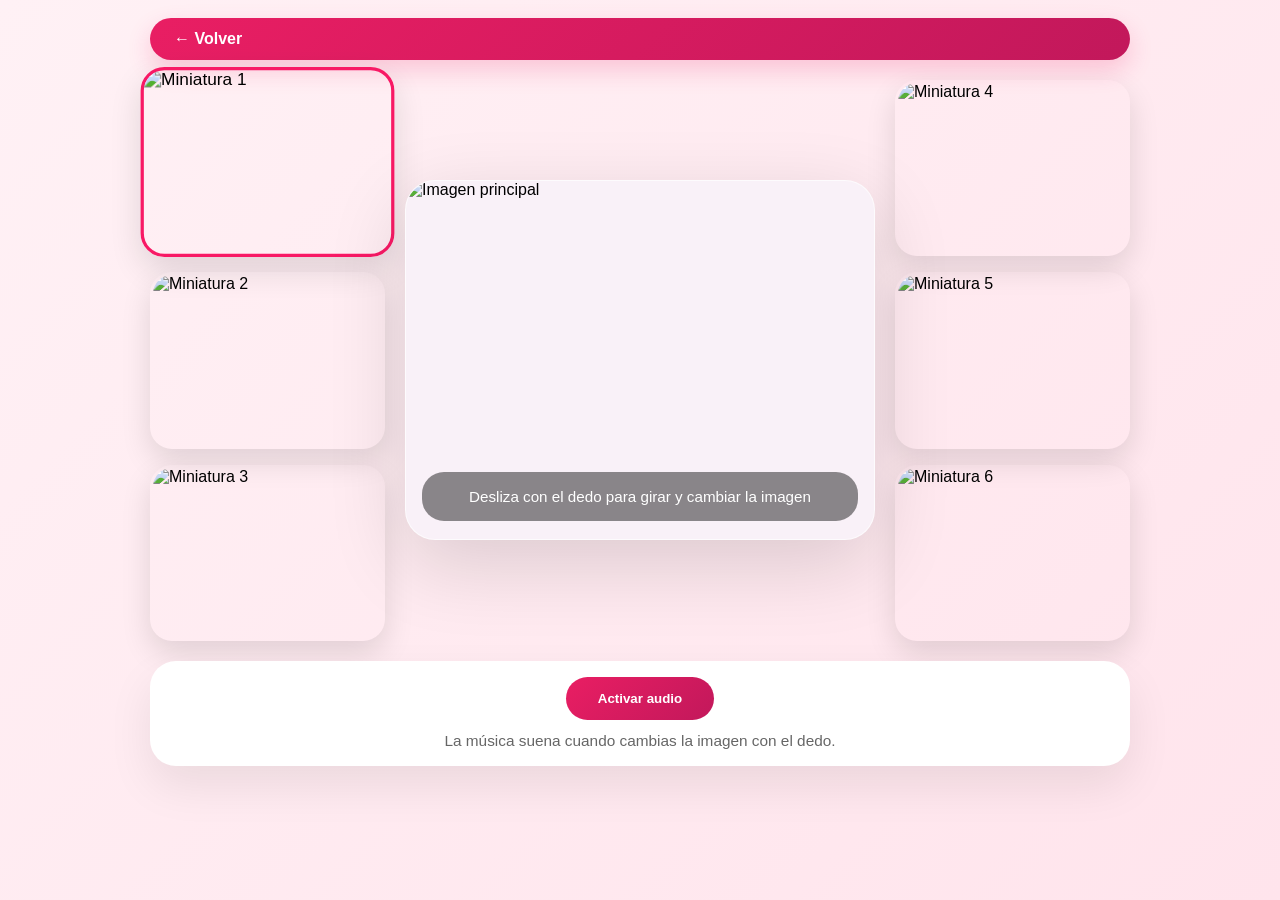
==== galeria.html @ 2ebab32c "Add files via upload" ====
<!DOCTYPE html>
<html lang="es">
<head>
    <meta charset="UTF-8">
    <meta name="viewport" content="width=device-width, initial-scale=1.0">
    <title>Galería de Fotos - Día de la Madre</title>
    <link rel="stylesheet" href="galeria.css">
</head>
<body>
    <div class="contenedor-galeria">
        <a href="index.html" class="boton-volver">← Volver</a>

        <div class="galeria-grid">
            <div class="lado lado-izquierdo">
                <div class="miniatura" data-index="0">
                    <img src="https://via.placeholder.com/180x140/FF69B4/FFFFFF?text=1" alt="Miniatura 1">
                </div>
                <div class="miniatura" data-index="1">
                    <img src="https://via.placeholder.com/180x140/FFB6C1/FFFFFF?text=2" alt="Miniatura 2">
                </div>
                <div class="miniatura" data-index="2">
                    <img src="https://via.placeholder.com/180x140/FFC0CB/FFFFFF?text=3" alt="Miniatura 3">
                </div>
            </div>

            <div class="imagen-principal" id="imagenPrincipal">
                <img id="imagenPrincipalImg" src="https://via.placeholder.com/500x400/FF69B4/FFFFFF?text=Foto+1" alt="Imagen principal">
                <div class="mensaje-tactil">Desliza con el dedo para girar y cambiar la imagen</div>
            </div>

            <div class="lado lado-derecho">
                <div class="miniatura" data-index="3">
                    <img src="https://via.placeholder.com/180x140/FFE4E1/FFFFFF?text=4" alt="Miniatura 4">
                </div>
                <div class="miniatura" data-index="4">
                    <img src="https://via.placeholder.com/180x140/E91E63/FFFFFF?text=5" alt="Miniatura 5">
                </div>
                <div class="miniatura" data-index="5">
                    <img src="https://via.placeholder.com/180x140/C2185B/FFFFFF?text=6" alt="Miniatura 6">
                </div>
            </div>
        </div>

        <div class="audio-panel">
            <button id="botonAudio" class="boton-audio">Activar audio</button>
            <p>La música suena cuando cambias la imagen con el dedo.</p>
        </div>
    </div>

    <script>
        const imagenes = [
            'https://via.placeholder.com/500x400/FF69B4/FFFFFF?text=Foto+1',
            'https://via.placeholder.com/500x400/FFB6C1/FFFFFF?text=Foto+2',
            'https://via.placeholder.com/500x400/FFC0CB/FFFFFF?text=Foto+3',
            'https://via.placeholder.com/500x400/FFE4E1/FFFFFF?text=Foto+4',
            'https://via.placeholder.com/500x400/E91E63/FFFFFF?text=Foto+5',
            'https://via.placeholder.com/500x400/C2185B/FFFFFF?text=Foto+6'
        ];
        const miniaturas = document.querySelectorAll('.miniatura');
        const imagenPrincipal = document.getElementById('imagenPrincipalImg');
        const imagenContenedor = document.getElementById('imagenPrincipal');
        const botonAudio = document.getElementById('botonAudio');
        let indiceActual = 0;
        let startX = 0;
        let audioContext;

        function actualizarImagen(nuevoIndice) {
            indiceActual = (nuevoIndice + imagenes.length) % imagenes.length;
            imagenPrincipal.src = imagenes[indiceActual];
            miniaturas.forEach((mini, index) => {
                mini.classList.toggle('activo', index === indiceActual);
            });
            if (audioContext) {
                sonarNota(indiceActual);
            }
        }

        miniaturas.forEach(mini => {
            mini.addEventListener('click', () => {
                actualizarImagen(Number(mini.dataset.index));
            });
        });

        imagenContenedor.addEventListener('touchstart', e => {
            startX = e.changedTouches[0].clientX;
            imagenContenedor.style.transition = 'none';
            imagenContenedor.classList.add('deslizando');
        });

        imagenContenedor.addEventListener('touchmove', e => {
            const deltaX = e.changedTouches[0].clientX - startX;
            imagenContenedor.style.transform = `perspective(800px) rotateY(${deltaX / 8}deg)`;
        });

        imagenContenedor.addEventListener('touchend', e => {
            const deltaX = e.changedTouches[0].clientX - startX;
            imagenContenedor.style.transition = 'transform 0.35s ease';
            imagenContenedor.style.transform = 'perspective(800px) rotateY(0deg)';
            imagenContenedor.classList.remove('deslizando');
            if (deltaX > 40) {
                actualizarImagen(indiceActual - 1);
            } else if (deltaX < -40) {
                actualizarImagen(indiceActual + 1);
            }
        });

        function iniciarAudio() {
            if (audioContext) return;
            audioContext = new (window.AudioContext || window.webkitAudioContext)();
            botonAudio.textContent = 'Audio activado';
            sonarNota(indiceActual);
        }

        function sonarNota(posicion) {
            if (!audioContext) return;
            const frecuencia = 220 + posicion * 45;
            const osc = audioContext.createOscillator();
            const ganancia = audioContext.createGain();
            osc.type = 'sine';
            osc.frequency.value = frecuencia;
            osc.connect(ganancia);
            ganancia.connect(audioContext.destination);
            ganancia.gain.value = 0.12;
            osc.start();
            osc.stop(audioContext.currentTime + 0.15);
        }

        botonAudio.addEventListener('click', iniciarAudio);
        actualizarImagen(indiceActual);
    </script>
</body>
</html>
---- galeria.css ----
* {
    margin: 0;
    padding: 0;
    box-sizing: border-box;
}

body {
    min-height: 100vh;
    font-family: 'Segoe UI', Tahoma, Geneva, Verdana, sans-serif;
    background: linear-gradient(135deg, #fff1f5 0%, #ffe4ec 100%);
    display: flex;
    justify-content: center;
    padding: 18px;
}

.contenedor-galeria {
    width: 100%;
    max-width: 980px;
    display: flex;
    flex-direction: column;
    gap: 20px;
}

.boton-volver {
    display: inline-block;
    padding: 12px 24px;
    background: linear-gradient(135deg, #e91e63, #c2185b);
    color: white;
    text-decoration: none;
    border-radius: 28px;
    font-weight: 700;
    box-shadow: 0 10px 25px rgba(233, 30, 99, 0.2);
    transition: transform 0.25s ease, box-shadow 0.25s ease;
}

.boton-volver:hover {
    transform: translateY(-2px);
    box-shadow: 0 16px 28px rgba(233, 30, 99, 0.25);
}

.galeria-grid {
    display: grid;
    grid-template-columns: 1fr 2fr 1fr;
    gap: 20px;
    align-items: center;
}

.lado {
    display: grid;
    gap: 16px;
}

.miniatura {
    width: 100%;
    aspect-ratio: 4 / 3;
    border-radius: 22px;
    overflow: hidden;
    cursor: pointer;
    border: 3px solid transparent;
    box-shadow: 0 12px 30px rgba(0, 0, 0, 0.12);
    transition: transform 0.35s ease, border-color 0.35s ease, filter 0.35s ease;
    transform-origin: center;
}

.miniatura img {
    width: 100%;
    height: 100%;
    object-fit: cover;
    display: block;
}

.miniatura:hover {
    transform: translateY(-4px) scale(1.03);
}

.miniatura.activo {
    transform: translateY(-6px) scale(1.08);
    border-color: #e91e63;
    filter: saturate(1.1);
}

.imagen-principal {
    position: relative;
    width: 100%;
    min-height: 360px;
    border-radius: 30px;
    overflow: hidden;
    border: 1px solid rgba(255, 255, 255, 0.7);
    box-shadow: 0 24px 80px rgba(0, 0, 0, 0.14);
    background: #f9f1f8;
    touch-action: pan-y;
}

.imagen-principal img {
    width: 100%;
    height: 100%;
    object-fit: cover;
    transition: transform 0.35s ease;
}

.imagen-principal.deslizando img {
    transform: scale(1.02);
}

.mensaje-tactil {
    position: absolute;
    left: 16px;
    right: 16px;
    bottom: 18px;
    padding: 14px 18px;
    border-radius: 22px;
    background: rgba(0, 0, 0, 0.45);
    color: white;
    text-align: center;
    font-size: 0.95rem;
    line-height: 1.4;
}

.audio-panel {
    display: flex;
    flex-direction: column;
    align-items: center;
    gap: 12px;
    padding: 16px 20px;
    background: white;
    border-radius: 26px;
    box-shadow: 0 20px 45px rgba(0, 0, 0, 0.08);
}

.boton-audio {
    padding: 14px 32px;
    border: none;
    border-radius: 28px;
    background: linear-gradient(135deg, #e91e63, #c2185b);
    color: white;
    font-weight: 700;
    cursor: pointer;
    transition: transform 0.25s ease, box-shadow 0.25s ease;
}

.boton-audio:hover {
    transform: translateY(-2px);
    box-shadow: 0 16px 28px rgba(233, 30, 99, 0.22);
}

.audio-panel p {
    color: #666;
    font-size: 0.96rem;
    text-align: center;
    max-width: 640px;
}

@media (max-width: 900px) {
    .galeria-grid {
        grid-template-columns: 1fr;
    }

    .lado {
        grid-template-columns: repeat(3, minmax(0, 1fr));
    }

    .mensaje-tactil {
        font-size: 0.9rem;
    }
}

@media (max-width: 680px) {
    .lado {
        grid-template-columns: repeat(2, minmax(0, 1fr));
        gap: 12px;
    }

    .imagen-principal {
        min-height: 300px;
    }
}

@media (max-width: 520px) {
    .boton-volver {
        width: 100%;
        text-align: center;
    }

    .audio-panel {
        padding: 14px 16px;
    }
}
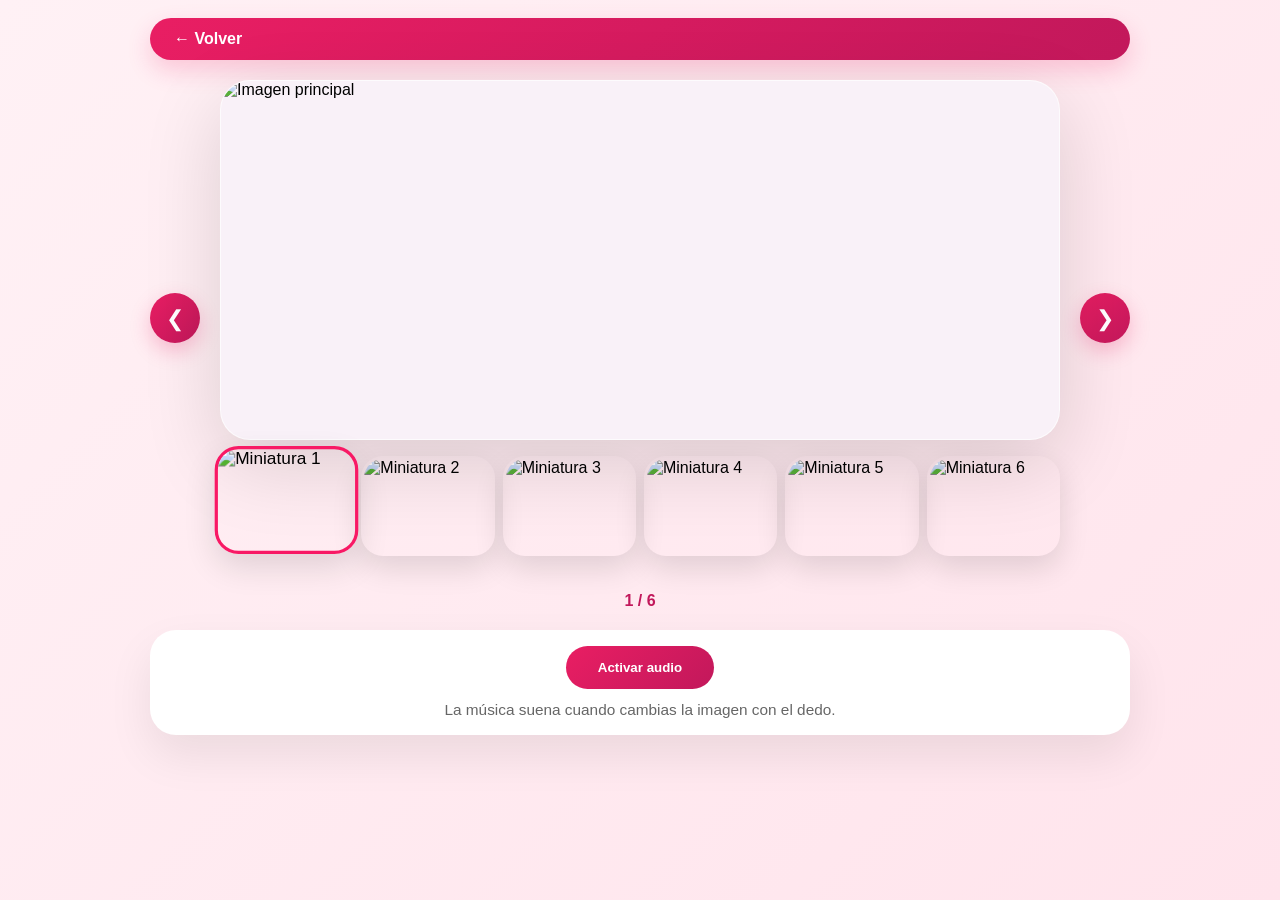
==== commit 2a85cdd4: "Add files via upload" ====
--- a/galeria.html
+++ b/galeria.html
@@ -10,36 +10,40 @@
     <div class="contenedor-galeria">
         <a href="index.html" class="boton-volver">← Volver</a>
 
-        <div class="galeria-grid">
-            <div class="lado lado-izquierdo">
-                <div class="miniatura" data-index="0">
-                    <img src="https://via.placeholder.com/180x140/FF69B4/FFFFFF?text=1" alt="Miniatura 1">
+        <div class="carrusel-contenedor">
+            <button class="boton-carrusel boton-izquierda" id="botonIzq">❮</button>
+            
+            <div class="carrusel-wrapper">
+                <div class="imagen-principal" id="imagenPrincipal">
+                    <img id="imagenPrincipalImg" src="https://via.placeholder.com/500x400/FF69B4/FFFFFF?text=Foto+1" alt="Imagen principal">
                 </div>
-                <div class="miniatura" data-index="1">
-                    <img src="https://via.placeholder.com/180x140/FFB6C1/FFFFFF?text=2" alt="Miniatura 2">
-                </div>
-                <div class="miniatura" data-index="2">
-                    <img src="https://via.placeholder.com/180x140/FFC0CB/FFFFFF?text=3" alt="Miniatura 3">
+                
+                <div class="miniaturas-contenedor">
+                    <div class="miniatura" data-index="0">
+                        <img src="https://via.placeholder.com/180x140/FF69B4/FFFFFF?text=1" alt="Miniatura 1">
+                    </div>
+                    <div class="miniatura" data-index="1">
+                        <img src="https://via.placeholder.com/180x140/FFB6C1/FFFFFF?text=2" alt="Miniatura 2">
+                    </div>
+                    <div class="miniatura" data-index="2">
+                        <img src="https://via.placeholder.com/180x140/FFC0CB/FFFFFF?text=3" alt="Miniatura 3">
+                    </div>
+                    <div class="miniatura" data-index="3">
+                        <img src="https://via.placeholder.com/180x140/FFE4E1/FFFFFF?text=4" alt="Miniatura 4">
+                    </div>
+                    <div class="miniatura" data-index="4">
+                        <img src="https://via.placeholder.com/180x140/E91E63/FFFFFF?text=5" alt="Miniatura 5">
+                    </div>
+                    <div class="miniatura" data-index="5">
+                        <img src="https://via.placeholder.com/180x140/C2185B/FFFFFF?text=6" alt="Miniatura 6">
+                    </div>
                 </div>
             </div>
-
-            <div class="imagen-principal" id="imagenPrincipal">
-                <img id="imagenPrincipalImg" src="https://via.placeholder.com/500x400/FF69B4/FFFFFF?text=Foto+1" alt="Imagen principal">
-                <div class="mensaje-tactil">Desliza con el dedo para girar y cambiar la imagen</div>
-            </div>
-
-            <div class="lado lado-derecho">
-                <div class="miniatura" data-index="3">
-                    <img src="https://via.placeholder.com/180x140/FFE4E1/FFFFFF?text=4" alt="Miniatura 4">
-                </div>
-                <div class="miniatura" data-index="4">
-                    <img src="https://via.placeholder.com/180x140/E91E63/FFFFFF?text=5" alt="Miniatura 5">
-                </div>
-                <div class="miniatura" data-index="5">
-                    <img src="https://via.placeholder.com/180x140/C2185B/FFFFFF?text=6" alt="Miniatura 6">
-                </div>
-            </div>
+            
+            <button class="boton-carrusel boton-derecha" id="botonDer">❯</button>
         </div>
+        
+        <div class="contador-fotos" id="contadorFotos">1 / 6</div>
 
         <div class="audio-panel">
             <button id="botonAudio" class="boton-audio">Activar audio</button>
@@ -60,9 +64,13 @@
         const imagenPrincipal = document.getElementById('imagenPrincipalImg');
         const imagenContenedor = document.getElementById('imagenPrincipal');
         const botonAudio = document.getElementById('botonAudio');
+        const botonIzq = document.getElementById('botonIzq');
+        const botonDer = document.getElementById('botonDer');
+        const contadorFotos = document.getElementById('contadorFotos');
         let indiceActual = 0;
         let startX = 0;
         let audioContext;
+        let animandoSwipe = false;
 
         function actualizarImagen(nuevoIndice) {
             indiceActual = (nuevoIndice + imagenes.length) % imagenes.length;
@@ -70,6 +78,7 @@
             miniaturas.forEach((mini, index) => {
                 mini.classList.toggle('activo', index === indiceActual);
             });
+            contadorFotos.textContent = (indiceActual + 1) + ' / ' + imagenes.length;
             if (audioContext) {
                 sonarNota(indiceActual);
             }
@@ -81,28 +90,40 @@
             });
         });
 
+        botonIzq.addEventListener('click', () => {
+            if (!animandoSwipe) actualizarImagen(indiceActual - 1);
+        });
+
+        botonDer.addEventListener('click', () => {
+            if (!animandoSwipe) actualizarImagen(indiceActual + 1);
+        });
+
         imagenContenedor.addEventListener('touchstart', e => {
             startX = e.changedTouches[0].clientX;
             imagenContenedor.style.transition = 'none';
-            imagenContenedor.classList.add('deslizando');
-        });
+        }, false);
 
         imagenContenedor.addEventListener('touchmove', e => {
             const deltaX = e.changedTouches[0].clientX - startX;
-            imagenContenedor.style.transform = `perspective(800px) rotateY(${deltaX / 8}deg)`;
-        });
+            const rotacion = deltaX / 12;
+            imagenContenedor.style.transform = `perspective(1000px) rotateY(${rotacion}deg) scale(${1 - Math.abs(deltaX) / 2000})`;
+        }, false);
 
         imagenContenedor.addEventListener('touchend', e => {
             const deltaX = e.changedTouches[0].clientX - startX;
-            imagenContenedor.style.transition = 'transform 0.35s ease';
-            imagenContenedor.style.transform = 'perspective(800px) rotateY(0deg)';
-            imagenContenedor.classList.remove('deslizando');
-            if (deltaX > 40) {
+            imagenContenedor.style.transition = 'transform 0.4s cubic-bezier(0.34, 1.56, 0.64, 1)';
+            imagenContenedor.style.transform = 'perspective(1000px) rotateY(0deg) scale(1)';
+            
+            if (deltaX > 50) {
+                animandoSwipe = true;
+                setTimeout(() => { animandoSwipe = false; }, 400);
                 actualizarImagen(indiceActual - 1);
-            } else if (deltaX < -40) {
+            } else if (deltaX < -50) {
+                animandoSwipe = true;
+                setTimeout(() => { animandoSwipe = false; }, 400);
                 actualizarImagen(indiceActual + 1);
             }
-        });
+        }, false);
 
         function iniciarAudio() {
             if (audioContext) return;
--- a/galeria.css
+++ b/galeria.css
@@ -42,6 +42,20 @@
     display: grid;
     grid-template-columns: 1fr 2fr 1fr;
     gap: 20px;
+    align-items: center;
+}
+
+.carrusel-contenedor {
+    display: grid;
+    grid-template-columns: auto 1fr auto;
+    gap: 20px;
+    align-items: center;
+}
+
+.carrusel-wrapper {
+    display: flex;
+    flex-direction: column;
+    gap: 16px;
     align-items: center;
 }
 
@@ -143,6 +157,46 @@
     box-shadow: 0 16px 28px rgba(233, 30, 99, 0.22);
 }
 
+.boton-carrusel {
+    width: 50px;
+    height: 50px;
+    border-radius: 50%;
+    border: none;
+    background: linear-gradient(135deg, #e91e63, #c2185b);
+    color: white;
+    font-size: 1.4rem;
+    cursor: pointer;
+    display: flex;
+    align-items: center;
+    justify-content: center;
+    transition: transform 0.25s ease, box-shadow 0.25s ease;
+    box-shadow: 0 8px 20px rgba(233, 30, 99, 0.25);
+}
+
+.boton-carrusel:hover {
+    transform: scale(1.08);
+    box-shadow: 0 12px 26px rgba(233, 30, 99, 0.35);
+}
+
+.boton-carrusel:active {
+    transform: scale(0.95);
+}
+
+.miniaturas-contenedor {
+    display: grid;
+    grid-template-columns: repeat(6, 1fr);
+    gap: 8px;
+    width: 100%;
+}
+
+.contador-fotos {
+    text-align: center;
+    color: #c2185b;
+    font-weight: 700;
+    font-size: 1rem;
+    margin-top: 16px;
+}
+
 .audio-panel p {
     color: #666;
     font-size: 0.96rem;
@@ -151,12 +205,17 @@
 }
 
 @media (max-width: 900px) {
-    .galeria-grid {
+    .carrusel-contenedor {
         grid-template-columns: 1fr;
-    }
-
-    .lado {
-        grid-template-columns: repeat(3, minmax(0, 1fr));
+        gap: 16px;
+    }
+
+    .boton-carrusel {
+        display: none;
+    }
+
+    .miniaturas-contenedor {
+        grid-template-columns: repeat(3, 1fr);
     }
 
     .mensaje-tactil {
@@ -165,13 +224,19 @@
 }
 
 @media (max-width: 680px) {
-    .lado {
+    .miniaturas-contenedor {
         grid-template-columns: repeat(2, minmax(0, 1fr));
-        gap: 12px;
+        gap: 10px;
     }
 
     .imagen-principal {
-        min-height: 300px;
+        min-height: 280px;
+    }
+
+    .boton-carrusel {
+        width: 44px;
+        height: 44px;
+        font-size: 1.2rem;
     }
 }
 
@@ -184,4 +249,13 @@
     .audio-panel {
         padding: 14px 16px;
     }
-}
+
+    .miniaturas-contenedor {
+        grid-template-columns: repeat(3, 1fr);
+        gap: 8px;
+    }
+
+    .contador-fotos {
+        font-size: 0.95rem;
+    }
+}
